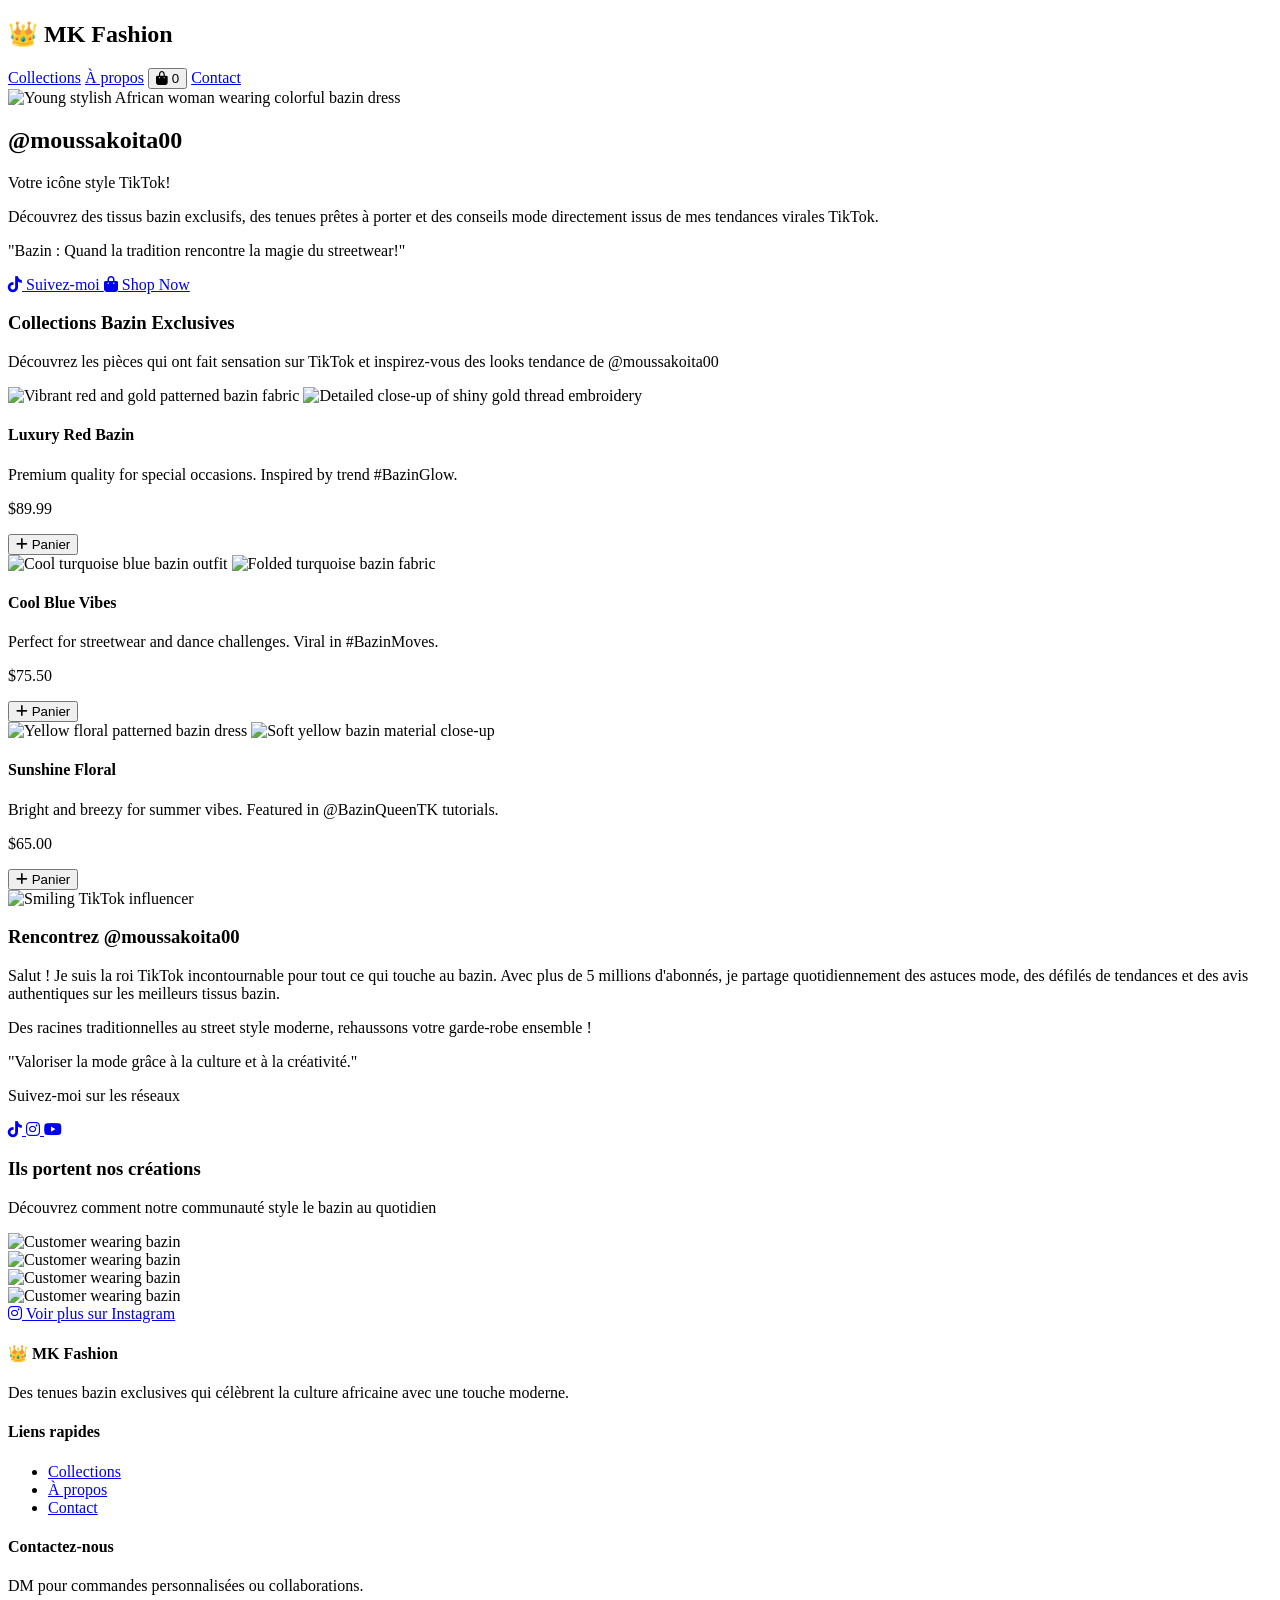
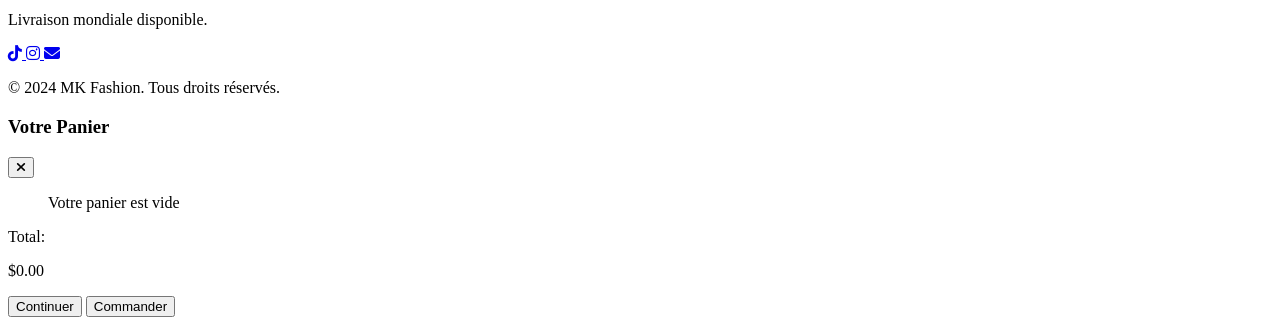
==== index.html @ 6897726f "first commit" ====
<!DOCTYPE html>
<html lang="fr">

<head>
    <meta charset="UTF-8">
    <meta name="viewport" content="width=device-width, initial-scale=1.0">
    <title>MK Fashion - TikTok Influencer's Fabrics & Fashion</title>
    <script src="https://cdn.tailwindcss.com"></script>
    <link rel="stylesheet" href="https://cdnjs.cloudflare.com/ajax/libs/font-awesome/6.4.0/css/all.min.css">
    <link rel="preconnect" href="https://fonts.googleapis.com">
    <link rel="preconnect" href="https://fonts.gstatic.com" crossorigin>
    <link
        href="https://fonts.googleapis.com/css2?family=Playfair+Display:wght@400;600;700&family=Poppins:wght@300;400;500;600&display=swap"
        rel="stylesheet">
    <link rel="stylesheet" href="styles.css">
</head>

<body class="min-h-screen bg-gray-50">
    <header class="bg-white shadow-sm fixed w-full z-50">
        <nav class="container mx-auto px-4 py-3 flex justify-between items-center">
            <h1 class="text-2xl font-bold text-pink-600 flex items-center">
                <span class="text-3xl mr-1">👑</span> MK Fashion
            </h1>
            <div class="flex items-center space-x-6">
                <a href="#products" class="nav-link text-gray-700 hover:text-pink-600">Collections</a>
                <a href="#about" class="nav-link text-gray-700 hover:text-pink-600">À propos</a>
                <button id="cart-btn" class="relative text-lg text-gray-700 hover:text-pink-600">
                    <i class="fas fa-shopping-bag"></i>
                    <span id="cart-count" class="cart-counter">0</span>
                </button>
                <a href="#contact"
                    class="bg-gradient-to-r from-pink-500 to-purple-500 text-white px-5 py-2 rounded-full hover:from-pink-600 hover:to-purple-600 transition-all duration-300 shadow-md hover:shadow-lg">Contact</a>
            </div>
        </nav>
    </header>

    <section class="hero-bg text-white pt-24 pb-20">
        <div class="container mx-auto px-4 flex flex-col md:flex-row items-center">
            <div class="md:w-1/2 mb-8 md:mb-0 md:pr-8">
                <img src="https://placehold.co/400x500/ffffff/e36de3"
                    alt="Young stylish African woman wearing colorful bazin dress"
                    class="rounded-2xl mx-auto shadow-xl tiktok-glow" />
            </div>
            <div class="md:w-1/2 text-center md:text-left">
                <h2 class="text-4xl md:text-5xl font-bold mb-4">@moussakoita00</h2>
                <p class="text-xl mb-6">Votre icône style TikTok!</p>
                <p class="text-lg mb-6">Découvrez des tissus bazin exclusifs, des tenues prêtes à porter et des conseils
                    mode directement issus de mes tendances virales TikTok.</p>
                <p class="italic text-pink-100">"Bazin : Quand la tradition rencontre la magie du streetwear!"</p>
                <div class="mt-8 flex justify-center md:justify-start space-x-4">
                    <a href="https://tiktok.com/@moussakoita00" target="_blank"
                        class="bg-black text-white px-5 py-3 rounded-full flex items-center social-btn">
                        <i class="fab fa-tiktok mr-2"></i> Suivez-moi
                    </a>
                    <a href="#products"
                        class="bg-white text-pink-600 px-5 py-3 rounded-full flex items-center social-btn">
                        <i class="fas fa-shopping-bag mr-2"></i> Shop Now
                    </a>
                </div>
            </div>
        </div>
    </section>

    <section id="products" class="py-16 bg-white">
        <div class="container mx-auto px-4">
            <h3 class="text-3xl font-bold text-center mb-4 text-gray-800">Collections Bazin Exclusives</h3>
            <p class="text-center text-gray-600 mb-12 max-w-2xl mx-auto">Découvrez les pièces qui ont fait sensation sur
                TikTok et inspirez-vous des looks tendance de @moussakoita00</p>
            <div class="grid md:grid-cols-3 gap-8">
                <div class="product-card bg-white rounded-2xl overflow-hidden shadow-md">
                    <div class="slideshow relative h-72 overflow-hidden">
                        <img src="https://placehold.co/400x500/ff6f61/000000"
                            alt="Vibrant red and gold patterned bazin fabric" class="active" />
                        <img src="https://placehold.co/400x500/ffb347/000000"
                            alt="Detailed close-up of shiny gold thread embroidery" />
                    </div>
                    <div class="p-6">
                        <h4 class="text-xl font-semibold mt-2 text-gray-800">Luxury Red Bazin</h4>
                        <p class="text-gray-600 text-sm my-3">Premium quality for special occasions. Inspired by trend
                            #BazinGlow.</p>
                        <div class="flex justify-between items-center mt-4">
                            <p class="text-2xl font-bold text-pink-600">$89.99</p>
                            <button
                                class="add-to-cart bg-pink-500 text-white px-4 py-2 rounded-full hover:bg-pink-600 flex items-center transition-all"
                                data-product="luxury-red-bazin">
                                <i class="fas fa-plus mr-1"></i> Panier
                            </button>
                        </div>
                    </div>
                </div>

                <div class="product-card bg-white rounded-2xl overflow-hidden shadow-md">
                    <div class="slideshow relative h-72 overflow-hidden">
                        <img src="https://placehold.co/400x500/4ecdc4/000000" alt="Cool turquoise blue bazin outfit"
                            class="active" />
                        <img src="https://placehold.co/400x500/45b7d1/000000" alt="Folded turquoise bazin fabric" />
                    </div>
                    <div class="p-6">
                        <h4 class="text-xl font-semibold mt-2 text-gray-800">Cool Blue Vibes</h4>
                        <p class="text-gray-600 text-sm my-3">Perfect for streetwear and dance challenges. Viral in
                            #BazinMoves.</p>
                        <div class="flex justify-between items-center mt-4">
                            <p class="text-2xl font-bold text-pink-600">$75.50</p>
                            <button
                                class="add-to-cart bg-pink-500 text-white px-4 py-2 rounded-full hover:bg-pink-600 flex items-center transition-all"
                                data-product="cool-blue-vibes">
                                <i class="fas fa-plus mr-1"></i> Panier
                            </button>
                        </div>
                    </div>
                </div>

                <div class="product-card bg-white rounded-2xl overflow-hidden shadow-md">
                    <div class="slideshow relative h-72 overflow-hidden">
                        <img src="https://placehold.co/400x500/f7dc6f/000000" alt="Yellow floral patterned bazin dress"
                            class="active" />
                        <img src="https://placehold.co/400x500/f4d03f/000000"
                            alt="Soft yellow bazin material close-up" />
                    </div>
                    <div class="p-6">
                        <h4 class="text-xl font-semibold mt-2 text-gray-800">Sunshine Floral</h4>
                        <p class="text-gray-600 text-sm my-3">Bright and breezy for summer vibes. Featured in
                            @BazinQueenTK tutorials.</p>
                        <div class="flex justify-between items-center mt-4">
                            <p class="text-2xl font-bold text-pink-600">$65.00</p>
                            <button
                                class="add-to-cart bg-pink-500 text-white px-4 py-2 rounded-full hover:bg-pink-600 flex items-center transition-all"
                                data-product="sunshine-floral">
                                <i class="fas fa-plus mr-1"></i> Panier
                            </button>
                        </div>
                    </div>
                </div>
            </div>
        </div>
    </section>

    <section id="about" class="py-16 bg-gray-50">
        <div class="container mx-auto px-4">
            <div class="flex flex-col md:flex-row items-center">
                <div class="md:w-1/3 mb-8 md:mb-0 flex justify-center">
                    <img src="https://placehold.co/300x400/e36de3/ffffff" alt="Smiling TikTok influencer"
                        class="rounded-2xl shadow-xl" />
                </div>
                <div class="md:w-2/3 md:pl-12 text-center md:text-left">
                    <h3 class="text-3xl font-bold mb-6 text-gray-800">Rencontrez @moussakoita00</h3>
                    <p class="text-lg mb-6">Salut ! Je suis la roi TikTok incontournable pour tout ce qui touche au
                        bazin. Avec plus de 5 millions d'abonnés, je partage quotidiennement des astuces mode, des
                        défilés de tendances et des avis authentiques sur les meilleurs tissus bazin.</p>
                    <p class="text-lg mb-6">Des racines traditionnelles au street style moderne, rehaussons votre
                        garde-robe ensemble !</p>
                    <p class="italic text-pink-600 text-xl">"Valoriser la mode grâce à la culture et à la créativité."
                    </p>
                    <div class="mt-8 flex justify-center md:justify-start">
                        <div class="bg-white rounded-2xl p-6 shadow-md inline-block">
                            <p class="text-sm text-gray-600 mb-2">Suivez-moi sur les réseaux</p>
                            <div class="flex space-x-4">
                                <a href="https://tiktok.com/@moussakoita00" target="_blank"
                                    class="text-2xl text-gray-800 hover:text-pink-600">
                                    <i class="fab fa-tiktok"></i>
                                </a>
                                <a href="https://instagram.com/bazinqueentk" target="_blank"
                                    class="text-2xl text-gray-800 hover:text-pink-600">
                                    <i class="fab fa-instagram"></i>
                                </a>
                                <a href="https://youtube.com" target="_blank"
                                    class="text-2xl text-gray-800 hover:text-pink-600">
                                    <i class="fab fa-youtube"></i>
                                </a>
                            </div>
                        </div>
                    </div>
                </div>
            </div>
        </div>
    </section>

    <section class="py-16 bg-white">
        <div class="container mx-auto px-4 text-center">
            <h3 class="text-3xl font-bold mb-4 text-gray-800">Ils portent nos créations</h3>
            <p class="text-gray-600 mb-12">Découvrez comment notre communauté style le bazin au quotidien</p>

            <div class="grid grid-cols-2 md:grid-cols-4 gap-4 max-w-4xl mx-auto">
                <div class="aspect-square overflow-hidden rounded-2xl">
                    <img src="https://placehold.co/300x300/ff6f61/ffffff" alt="Customer wearing bazin"
                        class="w-full h-full object-cover">
                </div>
                <div class="aspect-square overflow-hidden rounded-2xl">
                    <img src="https://placehold.co/300x300/4ecdc4/ffffff" alt="Customer wearing bazin"
                        class="w-full h-full object-cover">
                </div>
                <div class="aspect-square overflow-hidden rounded-2xl">
                    <img src="https://placehold.co/300x300/f7dc6f/ffffff" alt="Customer wearing bazin"
                        class="w-full h-full object-cover">
                </div>
                <div class="aspect-square overflow-hidden rounded-2xl">
                    <img src="https://placehold.co/300x300/e36de3/ffffff" alt="Customer wearing bazin"
                        class="w-full h-full object-cover">
                </div>
            </div>

            <a href="https://instagram.com/bazinqueentk" target="_blank"
                class="inline-block mt-8 bg-gradient-to-r from-pink-500 to-purple-500 text-white px-6 py-3 rounded-full hover:from-pink-600 hover:to-purple-600 transition-all duration-300">
                <i class="fab fa-instagram mr-2"></i> Voir plus sur Instagram
            </a>
        </div>
    </section>

    <footer id="contact" class="bg-gray-900 text-white py-12">
        <div class="container mx-auto px-4">
            <div class="grid md:grid-cols-3 gap-8">
                <div>
                    <h4 class="text-2xl font-bold mb-4 flex items-center">
                        <span class="text-3xl mr-2">👑</span> MK Fashion
                    </h4>
                    <p class="text-gray-400">Des tenues bazin exclusives qui célèbrent la culture africaine avec une
                        touche moderne.</p>
                </div>
                <div>
                    <h4 class="text-xl font-bold mb-4">Liens rapides</h4>
                    <ul class="space-y-2">
                        <li><a href="#products"
                                class="text-gray-400 hover:text-pink-500 transition-colors">Collections</a></li>
                        <li><a href="#about" class="text-gray-400 hover:text-pink-500 transition-colors">À propos</a>
                        </li>
                        <li><a href="#contact" class="text-gray-400 hover:text-pink-500 transition-colors">Contact</a>
                        </li>
                    </ul>
                </div>
                <div>
                    <h4 class="text-xl font-bold mb-4">Contactez-nous</h4>
                    <p class="text-gray-400 mb-2">DM pour commandes personnalisées ou collaborations.</p>
                    <p class="text-gray-400 mb-4">Livraison mondiale disponible.</p>
                    <div class="flex space-x-3">
                        <a href="https://tiktok.com/@moussakoita00" target="_blank"
                            class="bg-pink-500 w-10 h-10 rounded-full flex items-center justify-center hover:bg-pink-600 transition-colors">
                            <i class="fab fa-tiktok"></i>
                        </a>
                        <a href="https://instagram.com/bazinqueentk" target="_blank"
                            class="bg-purple-500 w-10 h-10 rounded-full flex items-center justify-center hover:bg-purple-600 transition-colors">
                            <i class="fab fa-instagram"></i>
                        </a>
                        <a href="mailto:bazinqueen@example.com"
                            class="bg-blue-500 w-10 h-10 rounded-full flex items-center justify-center hover:bg-blue-600 transition-colors">
                            <i class="fas fa-envelope"></i>
                        </a>
                    </div>
                </div>
            </div>
            <div class="border-t border-gray-800 mt-8 pt-8 text-center text-gray-500">
                <p>&copy; 2024 MK Fashion. Tous droits réservés.</p>
            </div>
        </div>
    </footer>

    <div id="cart-modal" class="fixed inset-0 bg-black bg-opacity-50 hidden flex items-center justify-center z-50">
        <div class="bg-white p-8 rounded-2xl max-w-md w-full mx-4">
            <div class="flex justify-between items-center mb-6">
                <h3 class="text-2xl font-bold text-gray-800">Votre Panier</h3>
                <button id="close-cart" class="text-gray-500 hover:text-gray-700">
                    <i class="fas fa-times text-xl"></i>
                </button>
            </div>
            <ul id="cart-items" class="mb-6 max-h-60 overflow-y-auto"></ul>
            <div class="flex justify-between items-center mb-6">
                <p class="font-semibold">Total:</p>
                <p id="cart-total" class="text-xl font-bold text-pink-600">$0.00</p>
            </div>
            <div class="flex space-x-3">
                <button id="continue-shopping"
                    class="bg-gray-200 text-gray-800 px-4 py-2 rounded-full flex-1 hover:bg-gray-300 transition-colors">Continuer</button>
                <button id="checkout"
                    class="bg-green-500 text-white px-4 py-2 rounded-full flex-1 hover:bg-green-600 transition-colors">Commander</button>
            </div>
        </div>
    </div>

    <script>
        // Enhanced cart functionality
        let cart = JSON.parse(localStorage.getItem('bazinCart')) || [];
        const prices = {
            'luxury red bazin': 89.99,
            'cool blue vibes': 75.50,
            'sunshine floral': 65.00
        };

        function updateCart() {
            document.getElementById('cart-count').textContent = cart.length;
            const cartItems = document.getElementById('cart-items');
            const cartTotal = document.getElementById('cart-total');

            if (cart.length === 0) {
                cartItems.innerHTML = '<p class="text-gray-500 text-center py-4">Votre panier est vide</p>';
                cartTotal.textContent = '$0.00';
                return;
            }

            let total = 0;
            cartItems.innerHTML = cart.map(item => {
                total += prices[item];
                return `
                    <li class="flex justify-between items-center py-3 border-b border-gray-100">
                        <div>
                            <p class="font-medium">${item.charAt(0).toUpperCase() + item.slice(1)}</p>
                            <p class="text-sm text-gray-500">$${prices[item].toFixed(2)}</p>
                        </div>
                        <button class="remove-item text-red-500 hover:text-red-700" data-product="${item}">
                            <i class="fas fa-trash"></i>
                        </button>
                    </li>
                `;
            }).join('');

            cartTotal.textContent = `$${total.toFixed(2)}`;
            localStorage.setItem('bazinCart',JSON.stringify(cart));

            // Add event listeners to remove buttons
            document.querySelectorAll('.remove-item').forEach(btn => {
                btn.addEventListener('click',() => {
                    const product = btn.getAttribute('data-product');
                    const index = cart.indexOf(product);
                    if (index > -1) {
                        cart.splice(index,1);
                        updateCart();
                    }
                });
            });
        }

        document.querySelectorAll('.add-to-cart').forEach(btn => {
            btn.addEventListener('click',() => {
                const product = btn.getAttribute('data-product').replace(/-/g,' ');
                cart.push(product);
                updateCart();

                // Show added notification
                const notification = document.createElement('div');
                notification.className = 'fixed bottom-4 right-4 bg-green-500 text-white px-4 py-2 rounded-lg shadow-lg';
                notification.innerHTML = `
                    <div class="flex items-center">
                        <i class="fas fa-check-circle mr-2"></i>
                        <span>${product.toUpperCase()} ajouté au panier!</span>
                    </div>
                `;
                document.body.appendChild(notification);

                setTimeout(() => {
                    notification.remove();
                },3000);
            });
        });

        document.getElementById('cart-btn').addEventListener('click',() => {
            document.getElementById('cart-modal').classList.remove('hidden');
        });

        document.getElementById('close-cart').addEventListener('click',() => {
            document.getElementById('cart-modal').classList.add('hidden');
        });

        document.getElementById('continue-shopping').addEventListener('click',() => {
            document.getElementById('cart-modal').classList.add('hidden');
        });

        document.getElementById('checkout').addEventListener('click',() => {
            if (cart.length > 0) {
                alert('Commande initiée! Total: ' + document.getElementById('cart-total').textContent);
                cart = [];
                updateCart();
                document.getElementById('cart-modal').classList.add('hidden');
            } else {
                alert('Votre panier est vide!');
            }
        });

        // Simple slideshow toggle on hover
        document.querySelectorAll('.slideshow').forEach(slideshow => {
            slideshow.addEventListener('mouseover',() => {
                const imgs = slideshow.querySelectorAll('img');
                imgs[0].classList.remove('active');
                imgs[1].classList.add('active');
            });
            slideshow.addEventListener('mouseout',() => {
                const imgs = slideshow.querySelectorAll('img');
                imgs[1].classList.remove('active');
                imgs[0].classList.add('active');
            });
        });

        updateCart();
    </script>
</body>

</html>
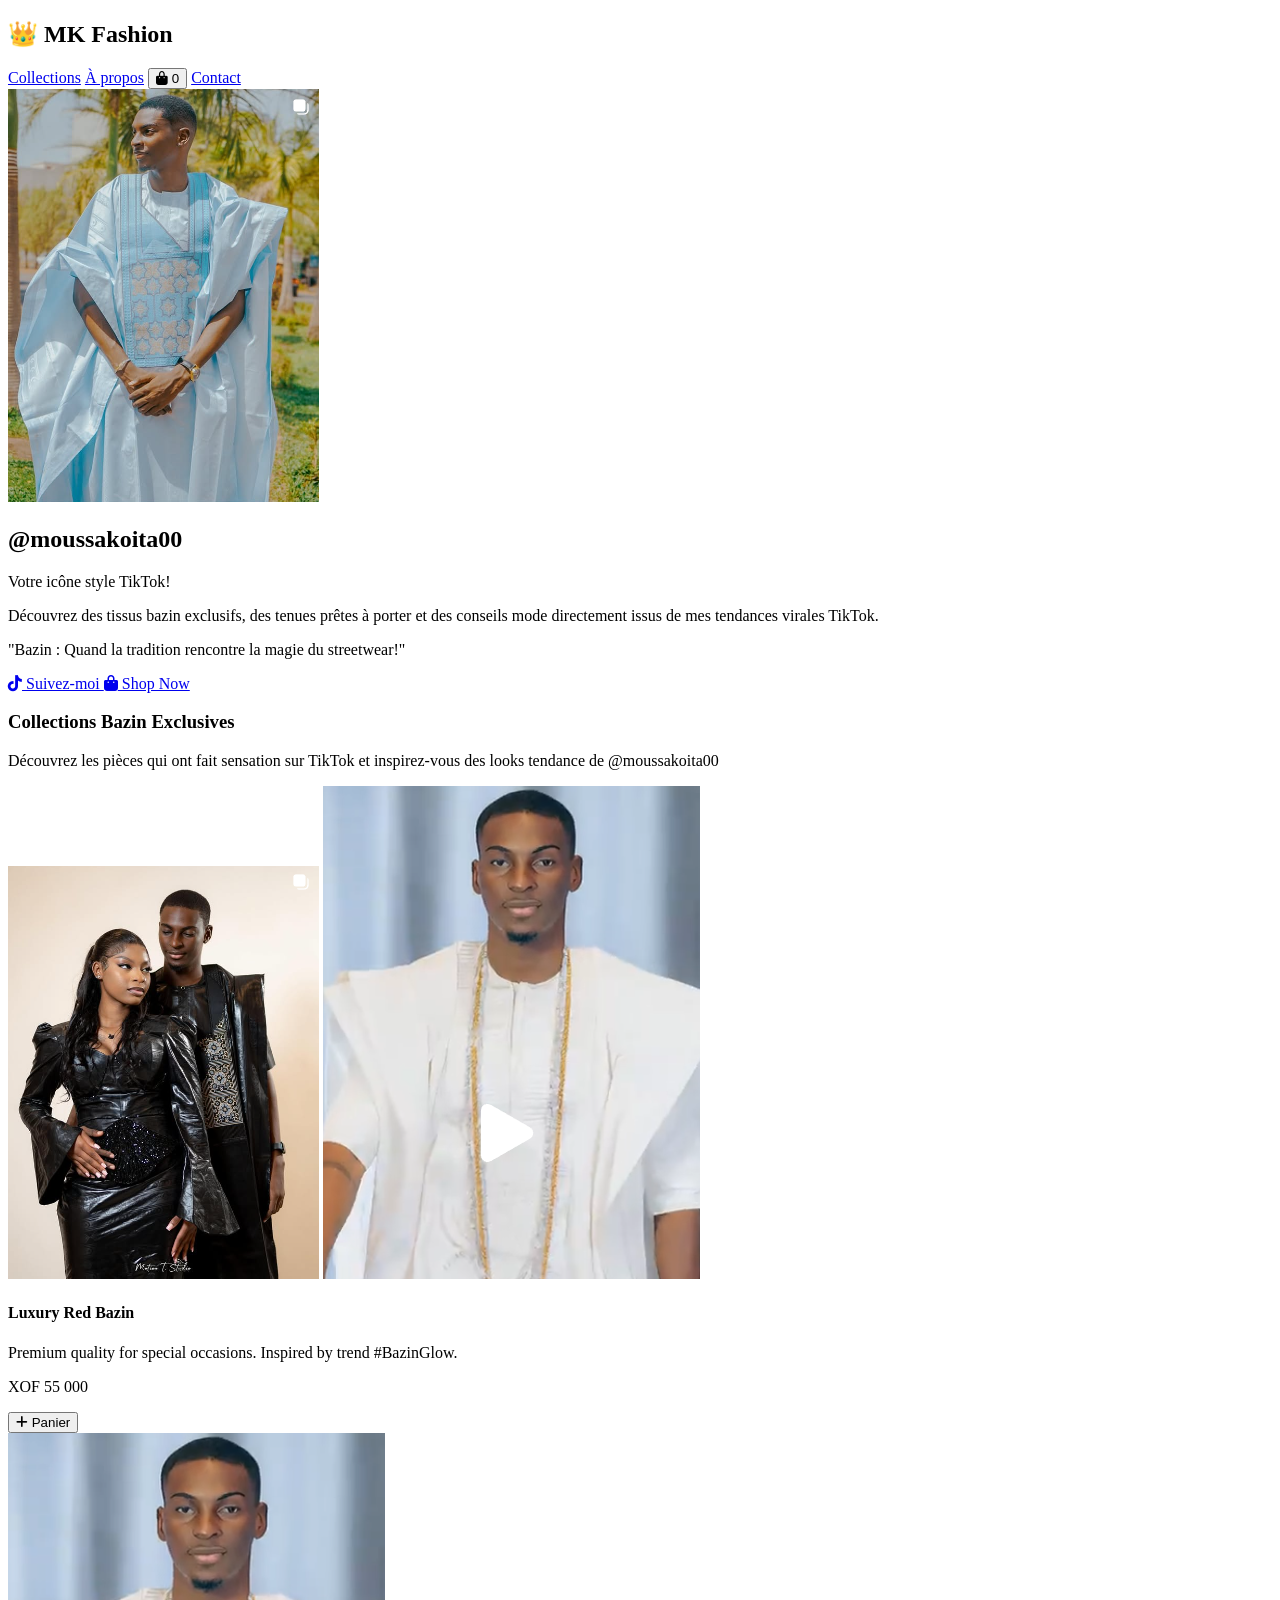
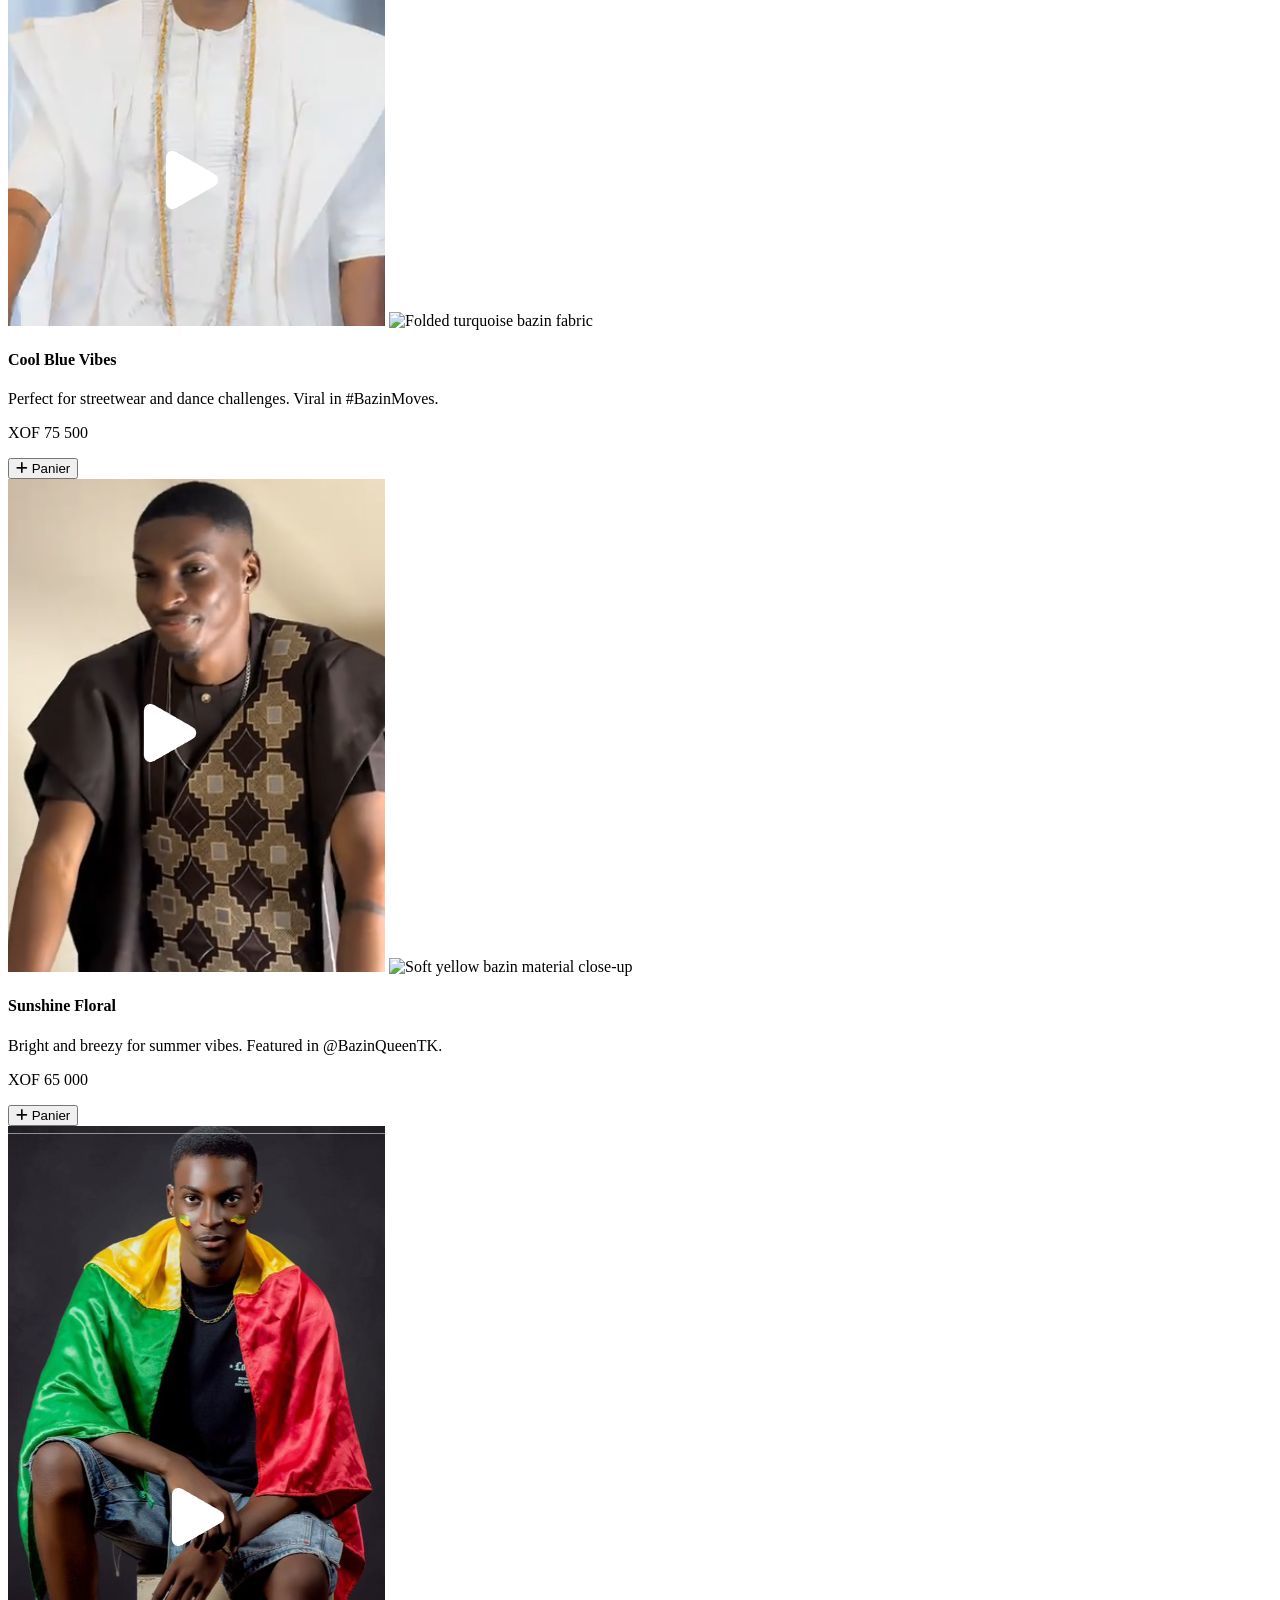
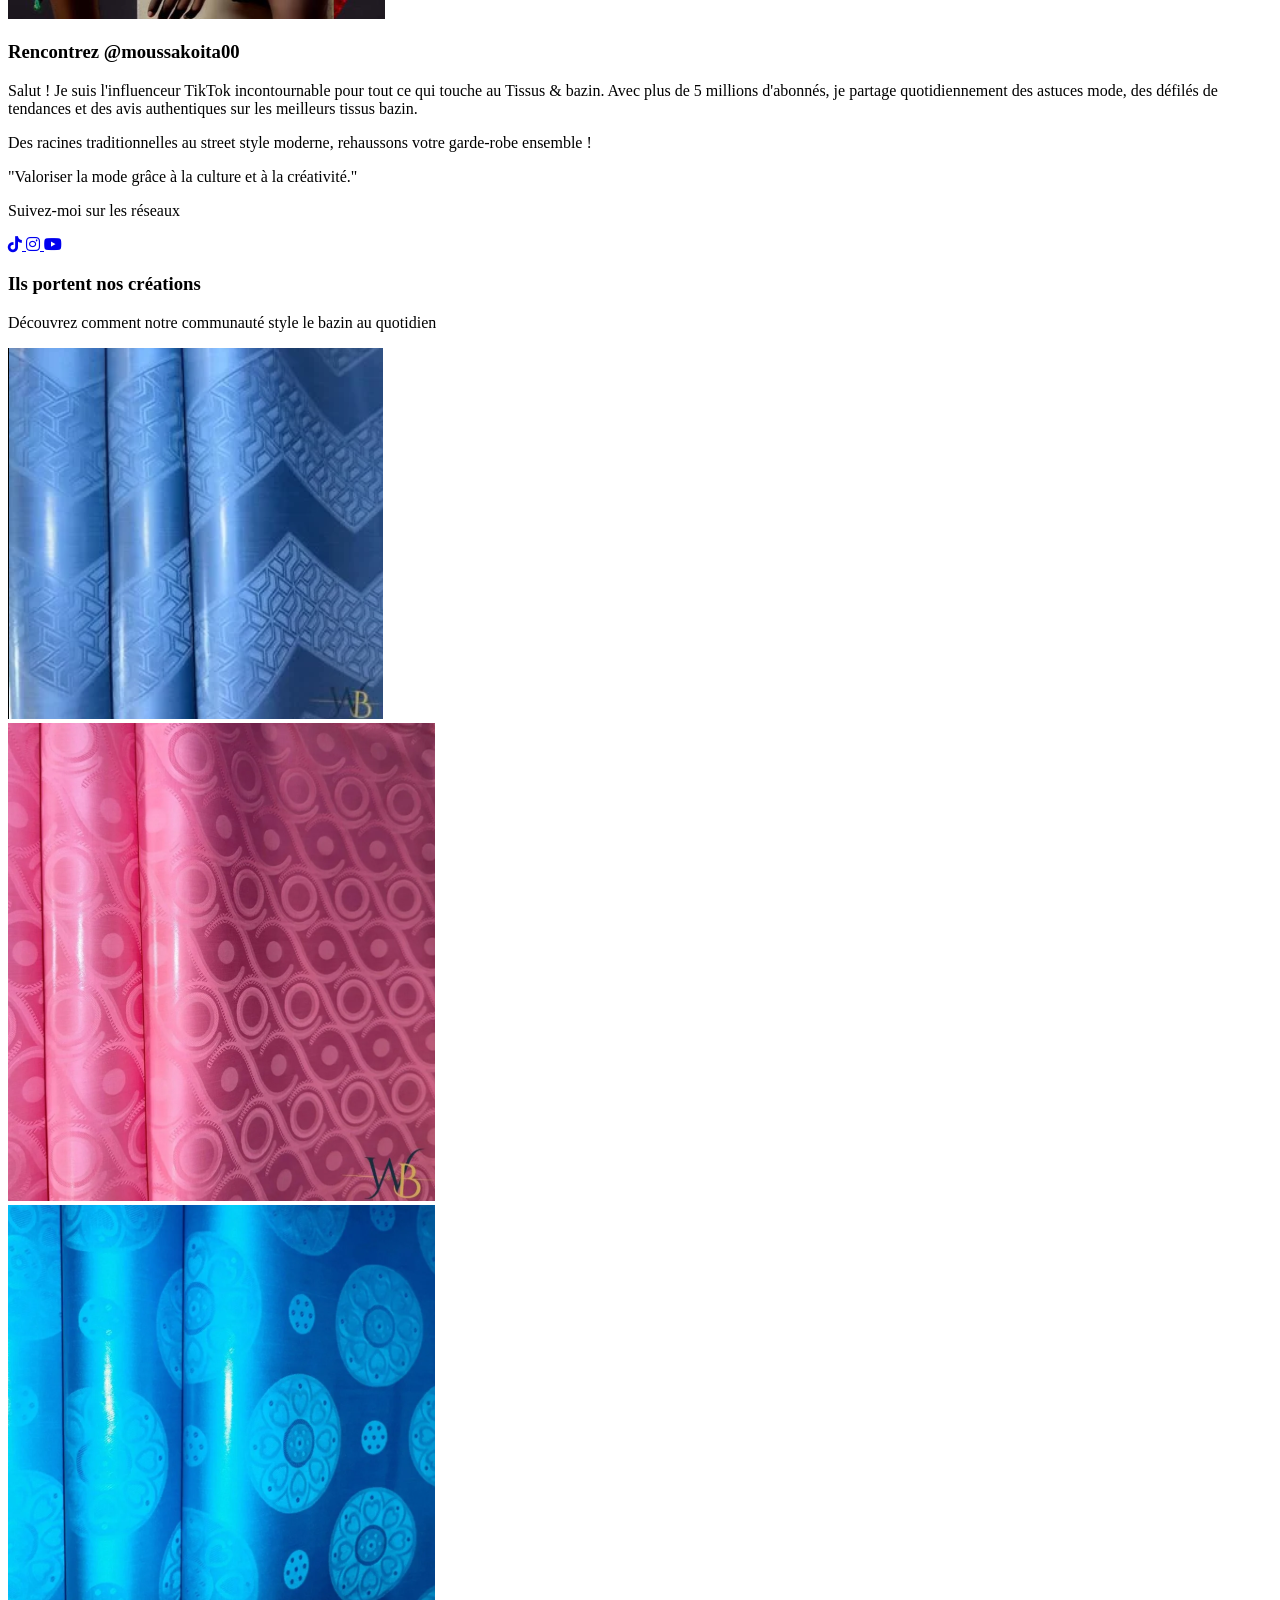
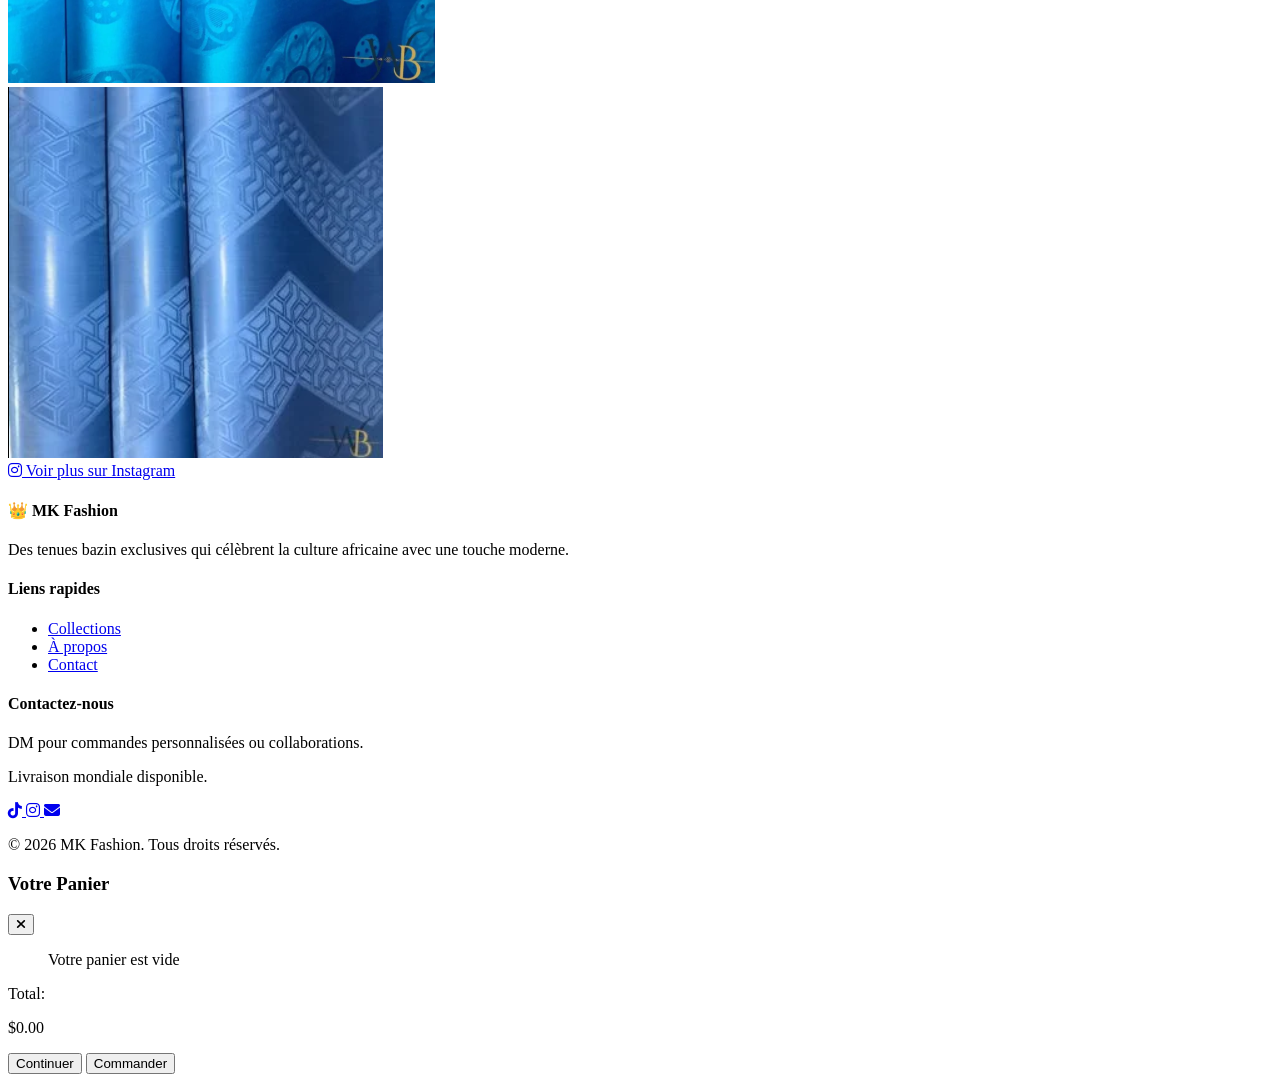
==== commit c8f3d5e4: "implement with fake data" ====
--- a/index.html
+++ b/index.html
@@ -37,8 +37,7 @@
     <section class="hero-bg text-white pt-24 pb-20">
         <div class="container mx-auto px-4 flex flex-col md:flex-row items-center">
             <div class="md:w-1/2 mb-8 md:mb-0 md:pr-8">
-                <img src="https://placehold.co/400x500/ffffff/e36de3"
-                    alt="Young stylish African woman wearing colorful bazin dress"
+                <img src="images/profil.png" alt="Young stylish African woman wearing colorful bazin dress"
                     class="rounded-2xl mx-auto shadow-xl tiktok-glow" />
             </div>
             <div class="md:w-1/2 text-center md:text-left">
@@ -69,17 +68,16 @@
             <div class="grid md:grid-cols-3 gap-8">
                 <div class="product-card bg-white rounded-2xl overflow-hidden shadow-md">
                     <div class="slideshow relative h-72 overflow-hidden">
-                        <img src="https://placehold.co/400x500/ff6f61/000000"
-                            alt="Vibrant red and gold patterned bazin fabric" class="active" />
-                        <img src="https://placehold.co/400x500/ffb347/000000"
-                            alt="Detailed close-up of shiny gold thread embroidery" />
+                        <img src="images/moussa1.png" alt="Vibrant red and gold patterned bazin fabric"
+                            class="active" />
+                        <img src="images/moussa2.png" alt="Detailed close-up of shiny gold thread embroidery" />
                     </div>
                     <div class="p-6">
                         <h4 class="text-xl font-semibold mt-2 text-gray-800">Luxury Red Bazin</h4>
                         <p class="text-gray-600 text-sm my-3">Premium quality for special occasions. Inspired by trend
                             #BazinGlow.</p>
                         <div class="flex justify-between items-center mt-4">
-                            <p class="text-2xl font-bold text-pink-600">$89.99</p>
+                            <p class="text-2xl font-bold text-pink-600">XOF 55 000</p>
                             <button
                                 class="add-to-cart bg-pink-500 text-white px-4 py-2 rounded-full hover:bg-pink-600 flex items-center transition-all"
                                 data-product="luxury-red-bazin">
@@ -91,8 +89,7 @@
 
                 <div class="product-card bg-white rounded-2xl overflow-hidden shadow-md">
                     <div class="slideshow relative h-72 overflow-hidden">
-                        <img src="https://placehold.co/400x500/4ecdc4/000000" alt="Cool turquoise blue bazin outfit"
-                            class="active" />
+                        <img src="images/moussa2.png" alt="Cool turquoise blue bazin outfit" class="active" />
                         <img src="https://placehold.co/400x500/45b7d1/000000" alt="Folded turquoise bazin fabric" />
                     </div>
                     <div class="p-6">
@@ -100,7 +97,7 @@
                         <p class="text-gray-600 text-sm my-3">Perfect for streetwear and dance challenges. Viral in
                             #BazinMoves.</p>
                         <div class="flex justify-between items-center mt-4">
-                            <p class="text-2xl font-bold text-pink-600">$75.50</p>
+                            <p class="text-2xl font-bold text-pink-600">XOF 75 500</p>
                             <button
                                 class="add-to-cart bg-pink-500 text-white px-4 py-2 rounded-full hover:bg-pink-600 flex items-center transition-all"
                                 data-product="cool-blue-vibes">
@@ -112,17 +109,16 @@
 
                 <div class="product-card bg-white rounded-2xl overflow-hidden shadow-md">
                     <div class="slideshow relative h-72 overflow-hidden">
-                        <img src="https://placehold.co/400x500/f7dc6f/000000" alt="Yellow floral patterned bazin dress"
-                            class="active" />
+                        <img src="images/moussa3.png" alt="Yellow floral patterned bazin dress" class="active" />
                         <img src="https://placehold.co/400x500/f4d03f/000000"
                             alt="Soft yellow bazin material close-up" />
                     </div>
                     <div class="p-6">
                         <h4 class="text-xl font-semibold mt-2 text-gray-800">Sunshine Floral</h4>
                         <p class="text-gray-600 text-sm my-3">Bright and breezy for summer vibes. Featured in
-                            @BazinQueenTK tutorials.</p>
+                            @BazinQueenTK.</p>
                         <div class="flex justify-between items-center mt-4">
-                            <p class="text-2xl font-bold text-pink-600">$65.00</p>
+                            <p class="text-2xl font-bold text-pink-600">XOF 65 000</p>
                             <button
                                 class="add-to-cart bg-pink-500 text-white px-4 py-2 rounded-full hover:bg-pink-600 flex items-center transition-all"
                                 data-product="sunshine-floral">
@@ -139,13 +135,14 @@
         <div class="container mx-auto px-4">
             <div class="flex flex-col md:flex-row items-center">
                 <div class="md:w-1/3 mb-8 md:mb-0 flex justify-center">
-                    <img src="https://placehold.co/300x400/e36de3/ffffff" alt="Smiling TikTok influencer"
-                        class="rounded-2xl shadow-xl" />
+                    <img src="images/moussa4.png" alt="Smiling TikTok influencer" class="rounded-2xl shadow-xl" />
                 </div>
                 <div class="md:w-2/3 md:pl-12 text-center md:text-left">
                     <h3 class="text-3xl font-bold mb-6 text-gray-800">Rencontrez @moussakoita00</h3>
-                    <p class="text-lg mb-6">Salut ! Je suis la roi TikTok incontournable pour tout ce qui touche au
-                        bazin. Avec plus de 5 millions d'abonnés, je partage quotidiennement des astuces mode, des
+                    <p class="text-lg mb-6">Salut ! Je suis l'influenceur TikTok incontournable pour tout ce qui touche
+                        au
+                        Tissus & bazin. Avec plus de 5 millions d'abonnés, je partage quotidiennement des astuces mode,
+                        des
                         défilés de tendances et des avis authentiques sur les meilleurs tissus bazin.</p>
                     <p class="text-lg mb-6">Des racines traditionnelles au street style moderne, rehaussons votre
                         garde-robe ensemble !</p>
@@ -182,24 +179,20 @@
 
             <div class="grid grid-cols-2 md:grid-cols-4 gap-4 max-w-4xl mx-auto">
                 <div class="aspect-square overflow-hidden rounded-2xl">
-                    <img src="https://placehold.co/300x300/ff6f61/ffffff" alt="Customer wearing bazin"
-                        class="w-full h-full object-cover">
+                    <img src="images/model1.png" alt="Customer wearing bazin" class="w-full h-full object-cover">
                 </div>
                 <div class="aspect-square overflow-hidden rounded-2xl">
-                    <img src="https://placehold.co/300x300/4ecdc4/ffffff" alt="Customer wearing bazin"
-                        class="w-full h-full object-cover">
+                    <img src="images/model2.png" alt="Customer wearing bazin" class="w-full h-full object-cover">
                 </div>
                 <div class="aspect-square overflow-hidden rounded-2xl">
-                    <img src="https://placehold.co/300x300/f7dc6f/ffffff" alt="Customer wearing bazin"
-                        class="w-full h-full object-cover">
+                    <img src="images/model3.png" alt="Customer wearing bazin" class="w-full h-full object-cover">
                 </div>
                 <div class="aspect-square overflow-hidden rounded-2xl">
-                    <img src="https://placehold.co/300x300/e36de3/ffffff" alt="Customer wearing bazin"
-                        class="w-full h-full object-cover">
-                </div>
-            </div>
-
-            <a href="https://instagram.com/bazinqueentk" target="_blank"
+                    <img src="images/model1.png" alt="Customer wearing bazin" class="w-full h-full object-cover">
+                </div>
+            </div>
+
+            <a href="https://instagram.com/mouslink_19" target="_blank"
                 class="inline-block mt-8 bg-gradient-to-r from-pink-500 to-purple-500 text-white px-6 py-3 rounded-full hover:from-pink-600 hover:to-purple-600 transition-all duration-300">
                 <i class="fab fa-instagram mr-2"></i> Voir plus sur Instagram
             </a>
@@ -236,11 +229,11 @@
                             class="bg-pink-500 w-10 h-10 rounded-full flex items-center justify-center hover:bg-pink-600 transition-colors">
                             <i class="fab fa-tiktok"></i>
                         </a>
-                        <a href="https://instagram.com/bazinqueentk" target="_blank"
+                        <a href="https://instagram.com/mouslink_19/" target="_blank"
                             class="bg-purple-500 w-10 h-10 rounded-full flex items-center justify-center hover:bg-purple-600 transition-colors">
                             <i class="fab fa-instagram"></i>
                         </a>
-                        <a href="mailto:bazinqueen@example.com"
+                        <a href="mailto:Koitamoussa537@gmail.com"
                             class="bg-blue-500 w-10 h-10 rounded-full flex items-center justify-center hover:bg-blue-600 transition-colors">
                             <i class="fas fa-envelope"></i>
                         </a>
@@ -248,7 +241,7 @@
                 </div>
             </div>
             <div class="border-t border-gray-800 mt-8 pt-8 text-center text-gray-500">
-                <p>&copy; 2024 MK Fashion. Tous droits réservés.</p>
+                <p>&copy; 2026 MK Fashion. Tous droits réservés.</p>
             </div>
         </div>
     </footer>
@@ -279,9 +272,9 @@
         // Enhanced cart functionality
         let cart = JSON.parse(localStorage.getItem('bazinCart')) || [];
         const prices = {
-            'luxury red bazin': 89.99,
-            'cool blue vibes': 75.50,
-            'sunshine floral': 65.00
+            'luxury red bazin': 55000,
+            'cool blue vibes': 75500,
+            'sunshine floral': 65000
         };
 
         function updateCart() {
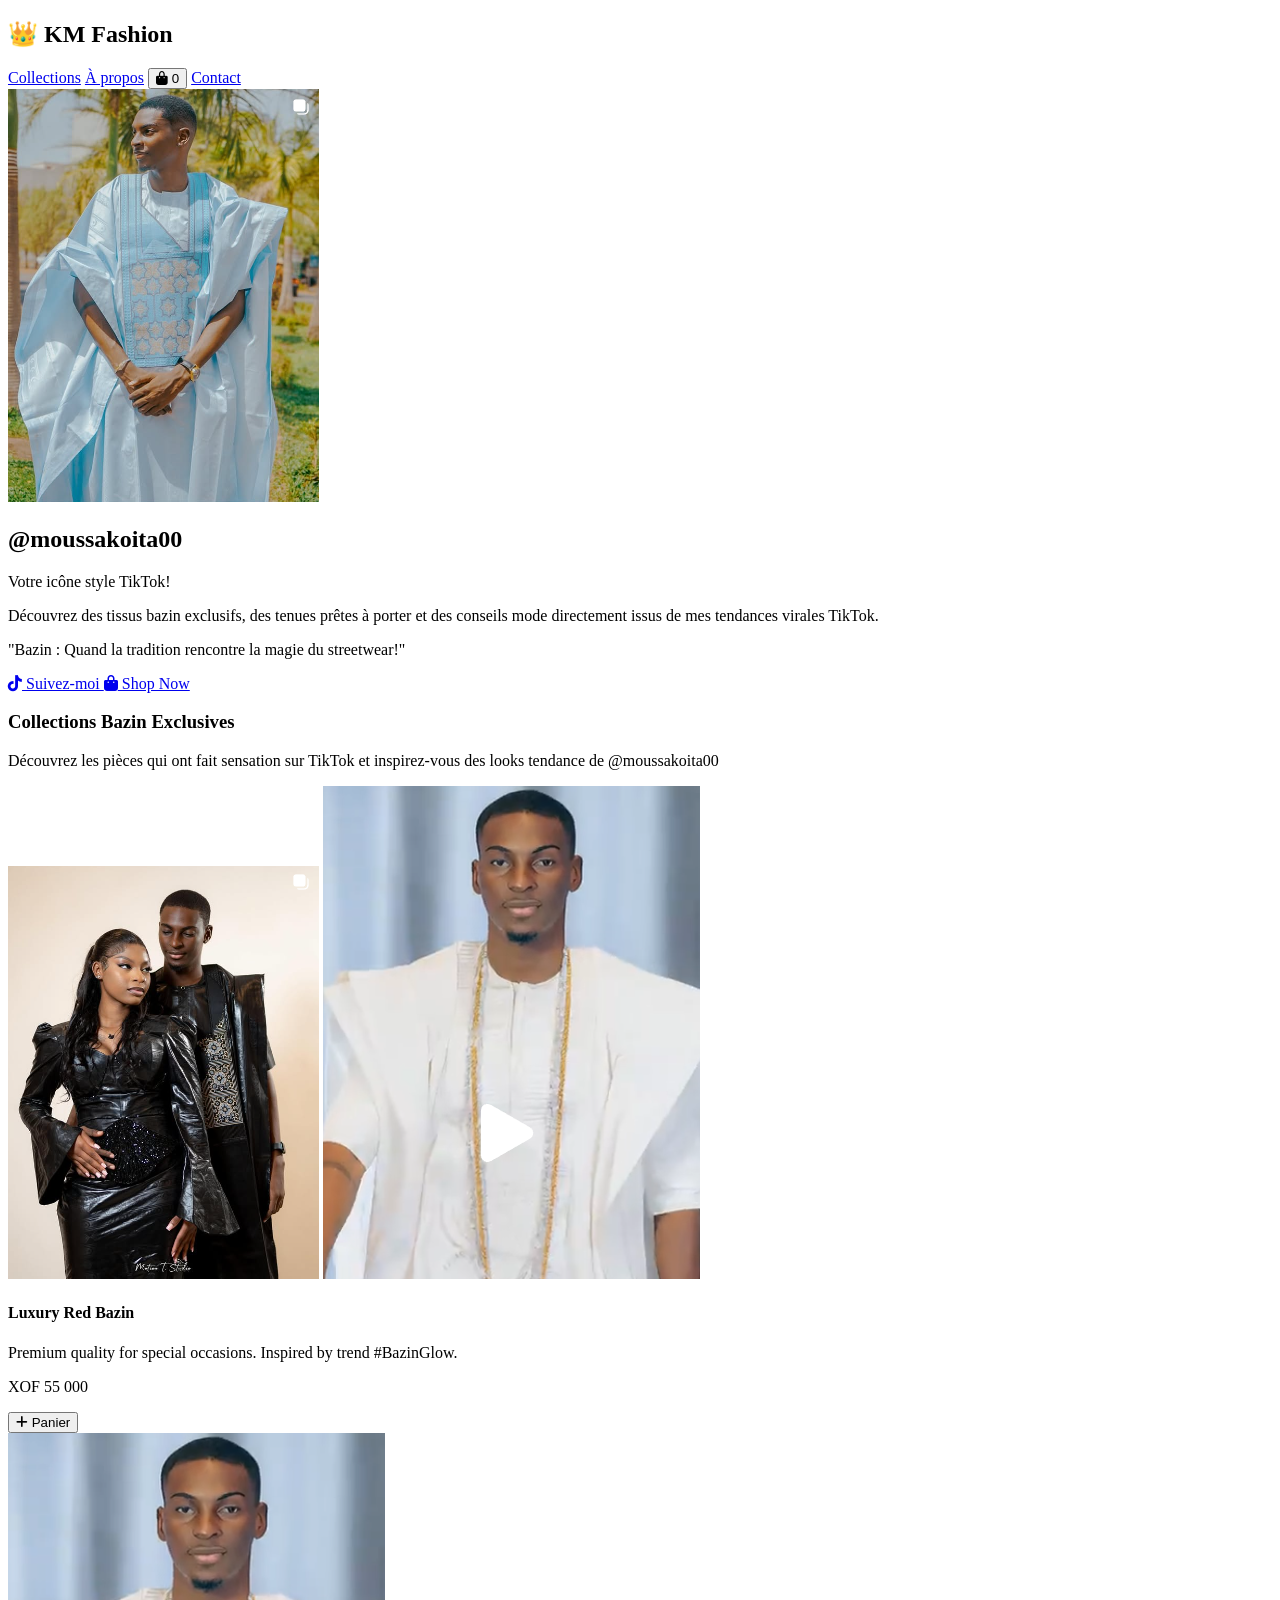
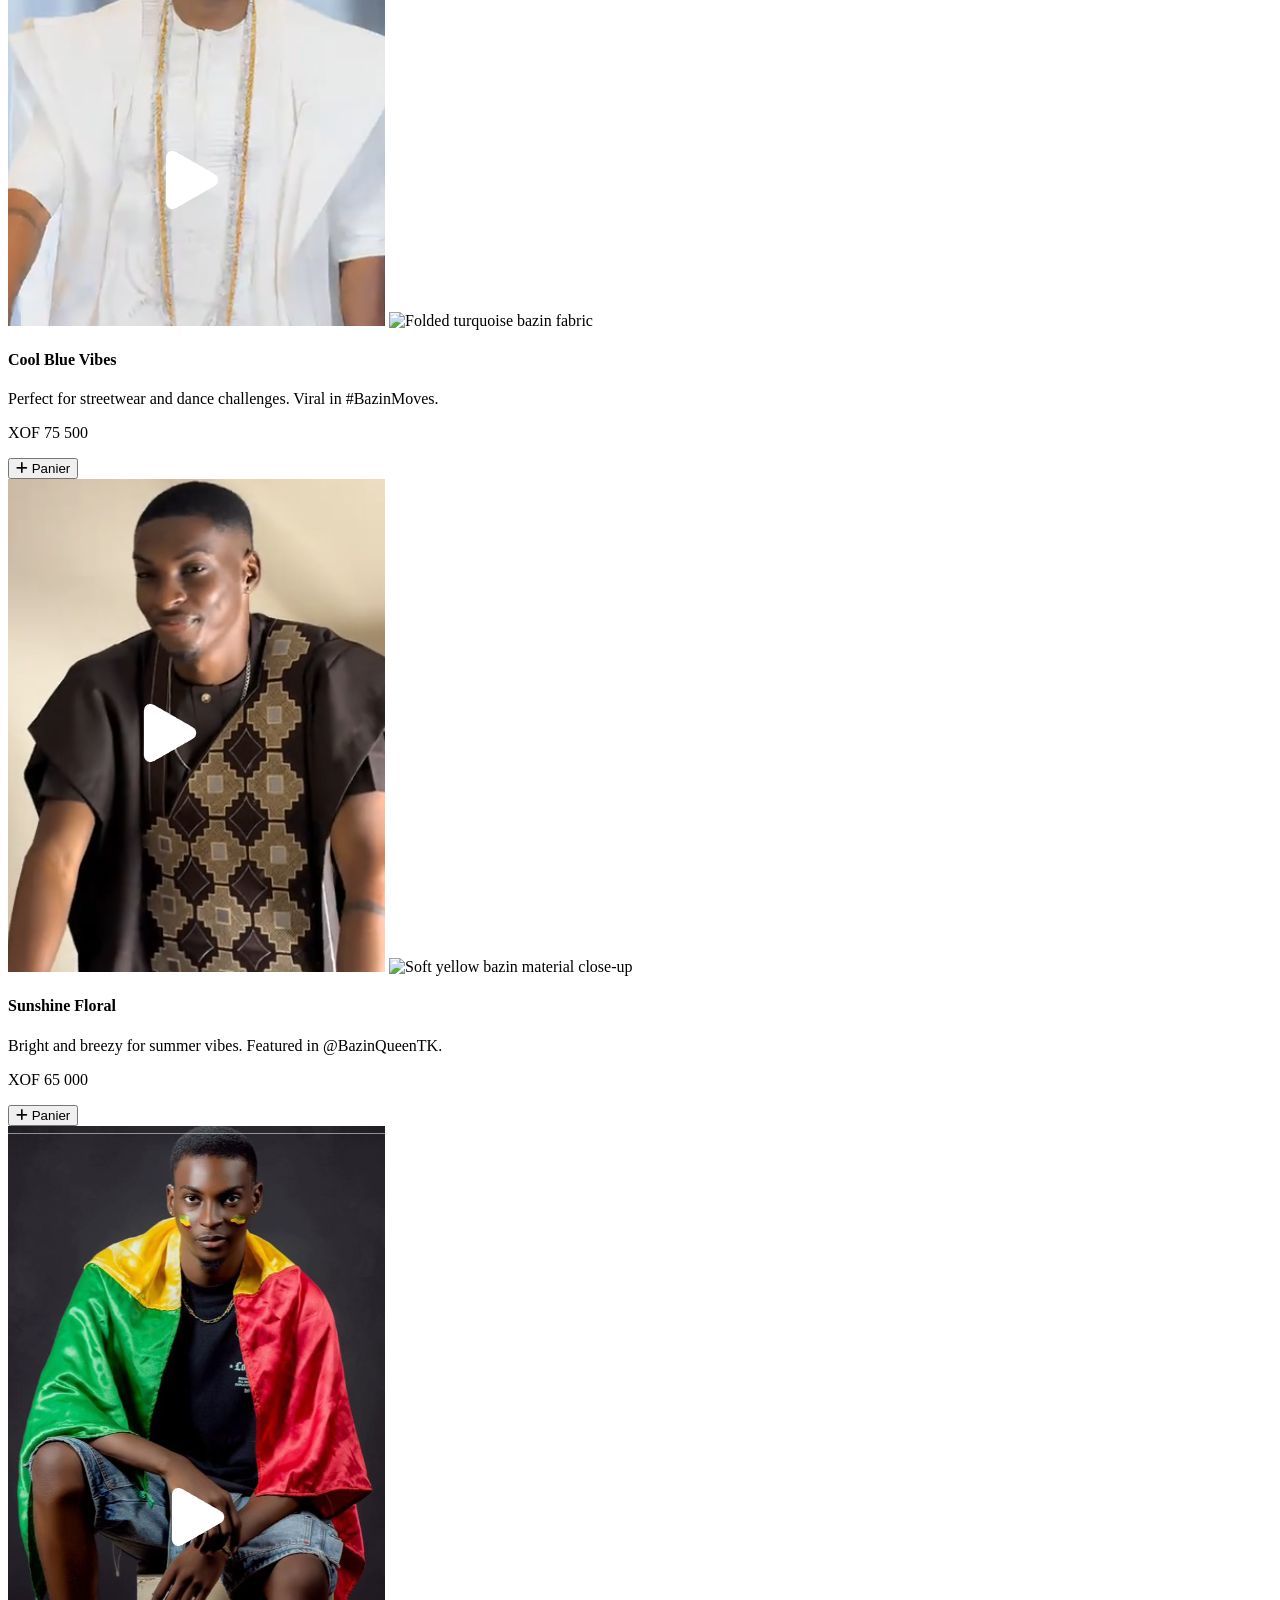
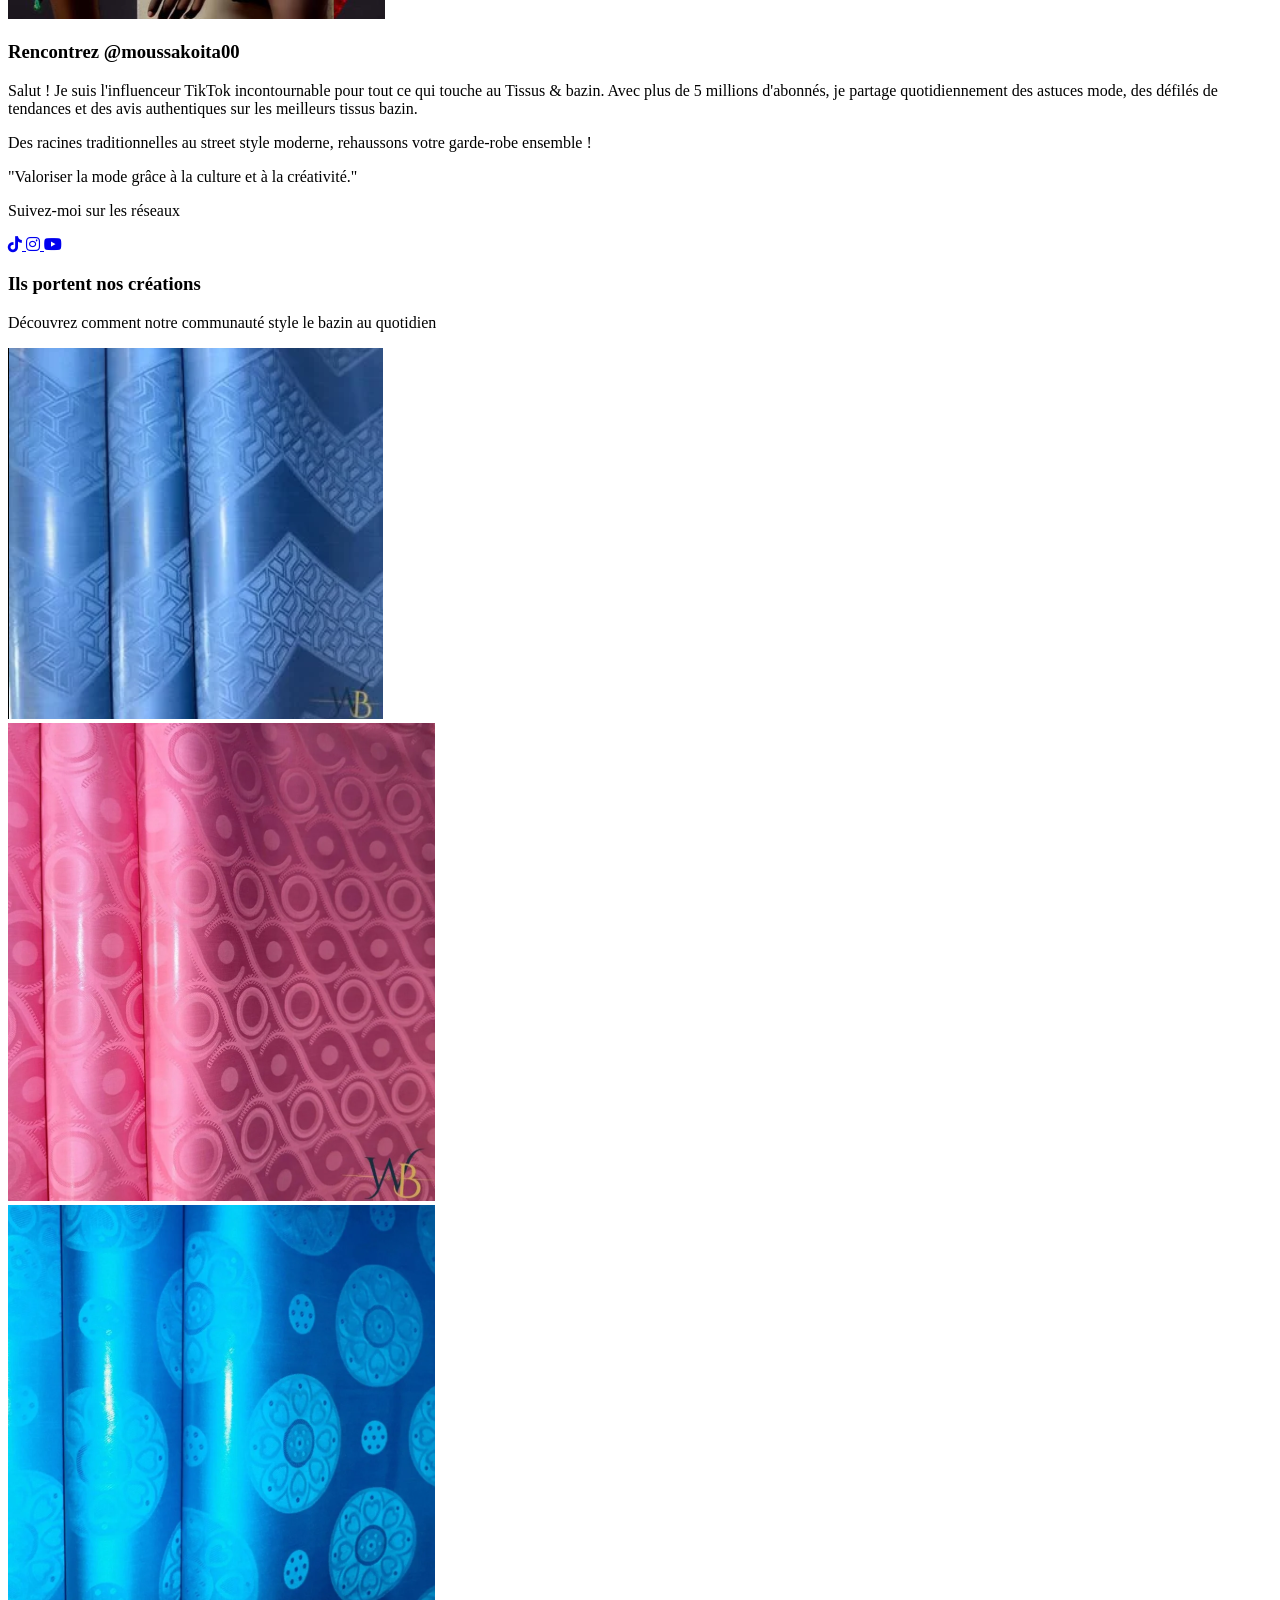
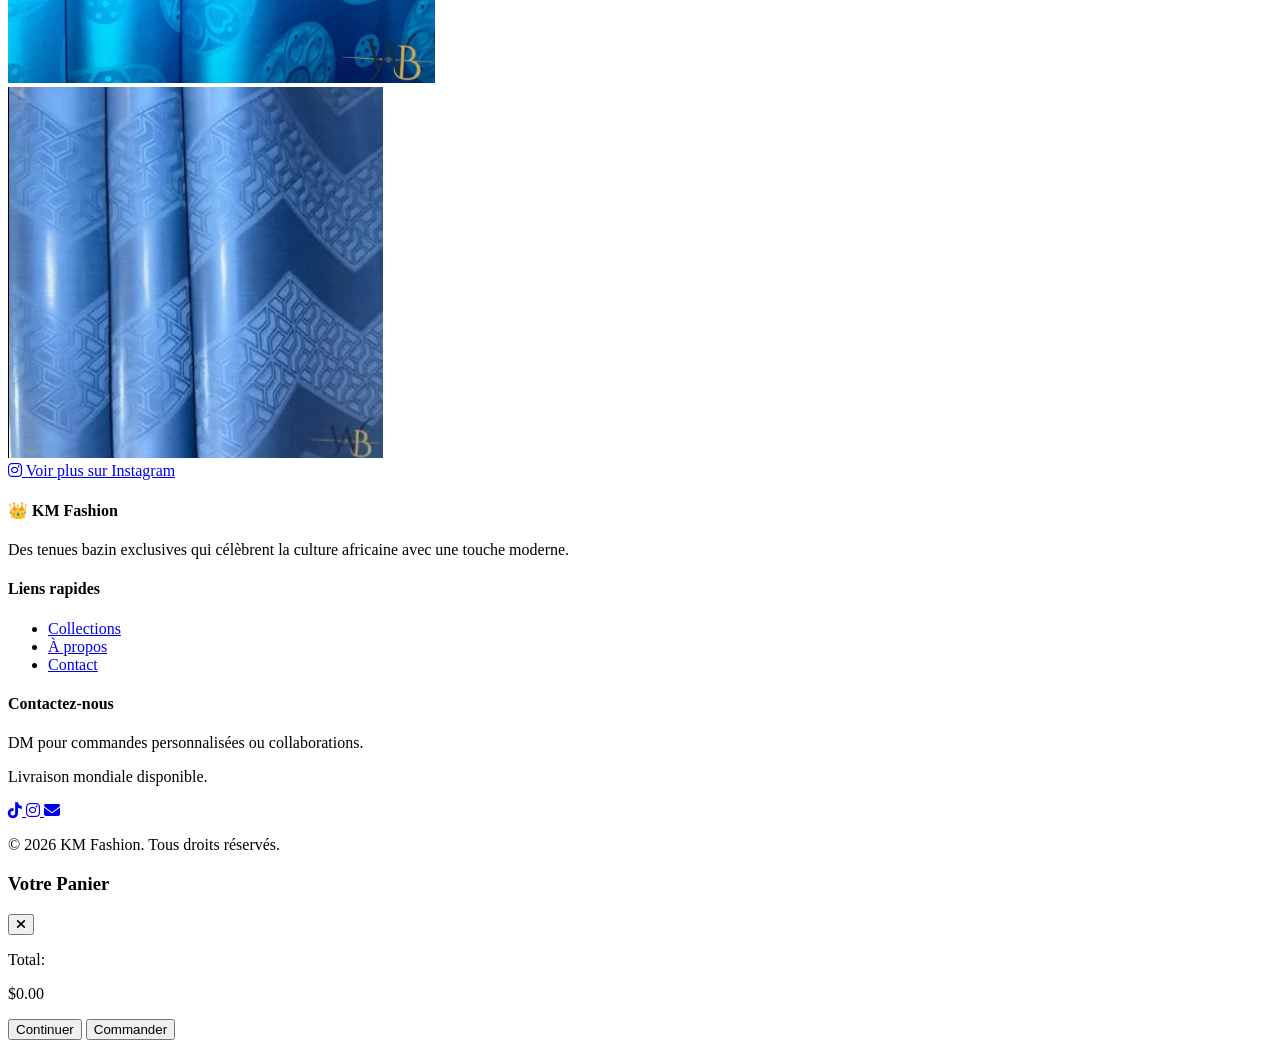
==== commit a06dae95: "update business name" ====
--- a/index.html
+++ b/index.html
@@ -4,7 +4,7 @@
 <head>
     <meta charset="UTF-8">
     <meta name="viewport" content="width=device-width, initial-scale=1.0">
-    <title>MK Fashion - TikTok Influencer's Fabrics & Fashion</title>
+    <title>KM Fashion - TikTok Influencer's Fabrics & Fashion</title>
     <script src="https://cdn.tailwindcss.com"></script>
     <link rel="stylesheet" href="https://cdnjs.cloudflare.com/ajax/libs/font-awesome/6.4.0/css/all.min.css">
     <link rel="preconnect" href="https://fonts.googleapis.com">
@@ -19,7 +19,7 @@
     <header class="bg-white shadow-sm fixed w-full z-50">
         <nav class="container mx-auto px-4 py-3 flex justify-between items-center">
             <h1 class="text-2xl font-bold text-pink-600 flex items-center">
-                <span class="text-3xl mr-1">👑</span> MK Fashion
+                <span class="text-3xl mr-1">👑</span> KM Fashion
             </h1>
             <div class="flex items-center space-x-6">
                 <a href="#products" class="nav-link text-gray-700 hover:text-pink-600">Collections</a>
@@ -204,7 +204,7 @@
             <div class="grid md:grid-cols-3 gap-8">
                 <div>
                     <h4 class="text-2xl font-bold mb-4 flex items-center">
-                        <span class="text-3xl mr-2">👑</span> MK Fashion
+                        <span class="text-3xl mr-2">👑</span> KM Fashion
                     </h4>
                     <p class="text-gray-400">Des tenues bazin exclusives qui célèbrent la culture africaine avec une
                         touche moderne.</p>
@@ -241,7 +241,7 @@
                 </div>
             </div>
             <div class="border-t border-gray-800 mt-8 pt-8 text-center text-gray-500">
-                <p>&copy; 2026 MK Fashion. Tous droits réservés.</p>
+                <p>&copy; 2026 KM Fashion. Tous droits réservés.</p>
             </div>
         </div>
     </footer>
@@ -262,7 +262,7 @@
             <div class="flex space-x-3">
                 <button id="continue-shopping"
                     class="bg-gray-200 text-gray-800 px-4 py-2 rounded-full flex-1 hover:bg-gray-300 transition-colors">Continuer</button>
-                <button id="checkout"
+                <button id="proceed-to-payment"
                     class="bg-green-500 text-white px-4 py-2 rounded-full flex-1 hover:bg-green-600 transition-colors">Commander</button>
             </div>
         </div>
